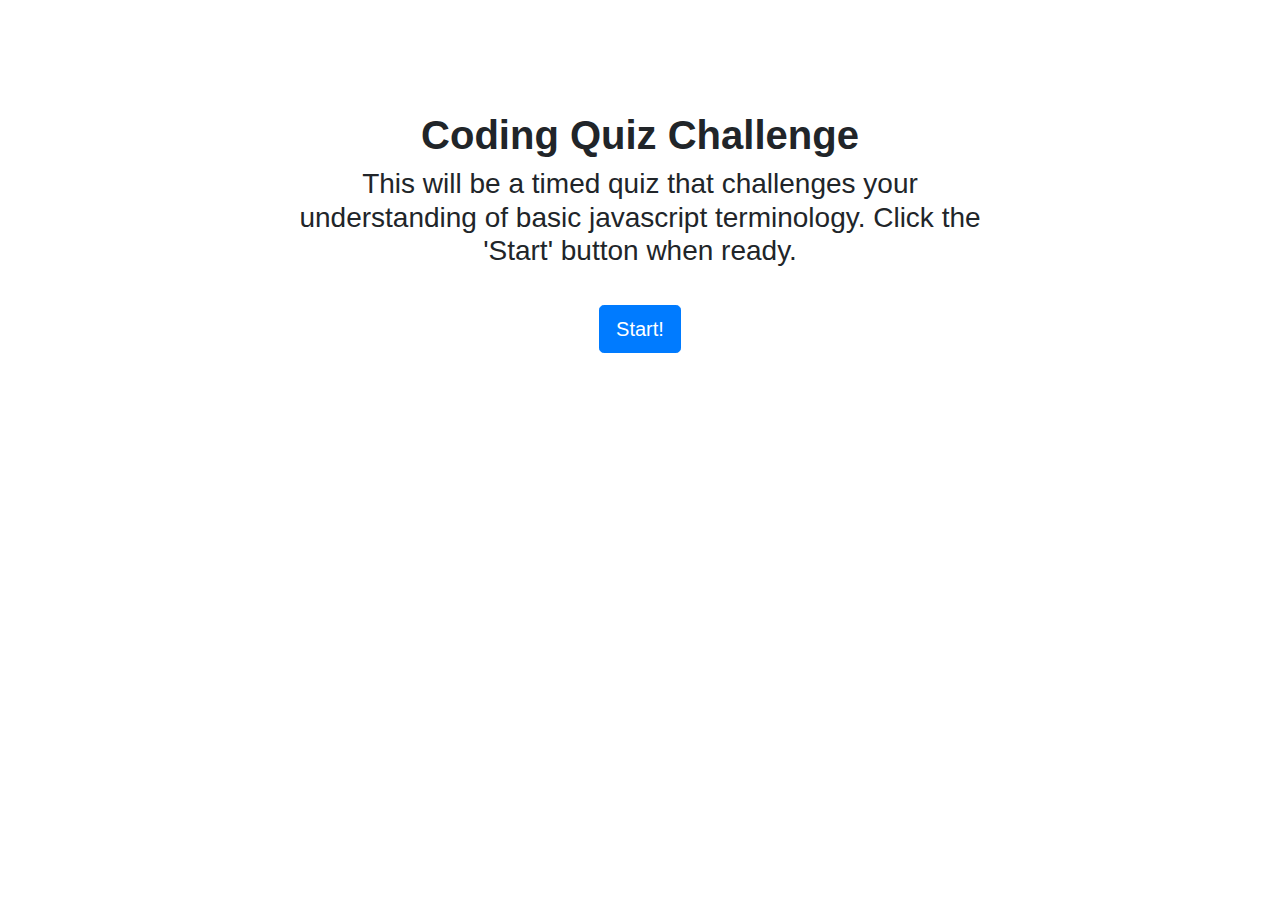
==== index.html @ 0ee85e82 "created basic layout for index.html intial setup, created script.js & style.css" ====
<!DOCTYPE html>

<head>
    <meta charset="utf-8">
    <meta http-equiv="X-UA-Compatible" content="IE=edge">
    <title>JS Coding Quiz</title>
    <meta name="description" content="">
    <meta name="viewport" content="width=device-width, initial-scale=1">
    <link rel="stylesheet" href="https://stackpath.bootstrapcdn.com/bootstrap/4.5.2/css/bootstrap.min.css"
        integrity="sha384-JcKb8q3iqJ61gNV9KGb8thSsNjpSL0n8PARn9HuZOnIxN0hoP+VmmDGMN5t9UJ0Z" crossorigin="anonymous">
    <link rel="stylesheet" href="./CSS/style.css">
</head>

<body>
    <div class="container">
        <div class="row">
            <div class="col-md-2">
            </div>
            <div class="col-md-8">
                <h1><strong>Coding Quiz Challenge</strong></h1>
                <h3>This will be a timed quiz that challenges your understanding of basic javascript terminology.
                    Click the 'Start' button when ready.</h3>
                <div class="start-button">
                    <button type="button" class="btn btn-primary btn-lg">Start!</button>
                </div>
            </div>
            <div class="col-md-2">
            </div>
        </div>
    </div>
    <script src="./script.js"></script>
</body>

</html>
---- CSS/style.css ----
.row {
padding-top: 10%;
}

h1 {
    text-align: center;
}

h3 {
text-align: center;
padding-bottom: 4%;
}

.start-button {
    text-align: center;
}
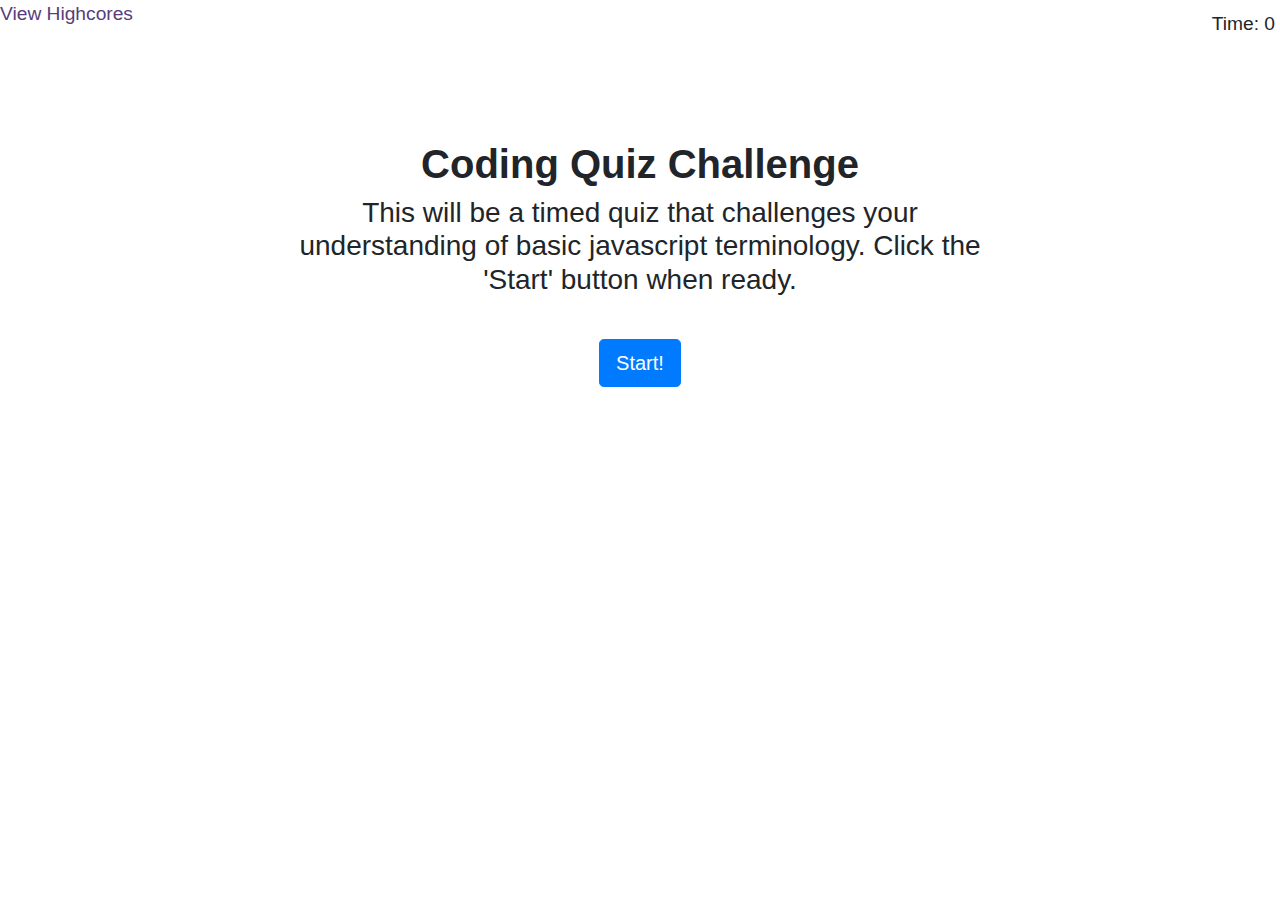
==== commit 21c83db8: "Completed quiz section, added highscores.html" ====
--- a/index.html
+++ b/index.html
@@ -12,19 +12,52 @@
 </head>
 
 <body>
+
+    <!--Nav Bar-->
+    <div>
+        <a href="./highscores.html">View Highcores</a>
+    </div>
+
+    <!--Timer area-->
+    <div class="timer">
+        Time:
+        <span id="time">
+            0
+        </span>
+    </div>
+
     <div class="container">
         <div class="row">
-            <div class="col-md-2">
-            </div>
-            <div class="col-md-8">
-                <h1><strong>Coding Quiz Challenge</strong></h1>
-                <h3>This will be a timed quiz that challenges your understanding of basic javascript terminology.
-                    Click the 'Start' button when ready.</h3>
-                <div class="start-button">
-                    <button type="button" class="btn btn-primary btn-lg">Start!</button>
+
+            <div class="col-md-8 offset-md-2 text-center">
+                <!---Start Container-->
+                <div id="startSection">
+                    <h1 id="q-block"><strong>Coding Quiz Challenge</strong></h1>
+                    <h3 id="a-block">This will be a timed quiz that challenges your understanding of basic javascript
+                        terminology.
+                        Click the 'Start' button when ready.</h3>
+                    <button id="start-button" type="button" class="btn btn-primary btn-lg">Start!</button>
                 </div>
-            </div>
-            <div class="col-md-2">
+                <!--Questions Cont-->
+                <div id="questions" class="hide">
+                    <h2 id="title"></h2>
+                    <div id="choices" class="choices"></div>
+                </div>
+
+                <!--Scores cont-->
+
+
+                <div id="end-screen" class="hide">
+                    <h2>All done!</h2>
+                    <p>Your final score is <span id="final-score"></span>.</p>
+                    <p>
+                        Enter initials: <input type="text" id="initials" max="3" />
+                        <button id="submit">Submit</button>
+                    </p>
+                </div>
+
+                <div id="feedback" class="feedback hide"></div>
+
             </div>
         </div>
     </div>
--- a/CSS/style.css
+++ b/CSS/style.css
@@ -1,16 +1,115 @@
 .row {
-padding-top: 10%;
+  padding-top: 10%;
 }
 
-h1 {
-    text-align: center;
+#clear {
+  text-align: center;
 }
 
 h3 {
-text-align: center;
-padding-bottom: 4%;
+  text-align: center;
+  padding-bottom: 4%;
 }
 
-.start-button {
-    text-align: center;
-}+.timer {
+  position: absolute;
+  top: 10px;
+  right: 5px;
+}
+
+#responseDiv {
+  text-align: center;
+  border-top: 1px;
+  font-style: italic;
+  padding-top: 10px;
+}
+
+p {
+  padding-left: 20%;
+  font-style: italic;
+}
+
+
+body {
+  font-family: Arial;
+  font-size: 120%;
+}
+
+a {
+  color: #563d7c;
+  text-decoration: none;
+  transition: color 0.1s;
+}
+
+a:hover {
+  color: #8570a5;
+}
+
+button {
+  display: inline-block;
+  margin: 5px;
+  cursor: pointer;
+  font-size: 100%;
+  background-color: #563d7c;
+  border-radius: 5px;
+  padding: 2px 10px;
+  color: white;
+  border: 0;
+  transition: background-color 0.1s;
+}
+
+button:hover {
+  background-color: #8570a5;
+}
+
+.choices button {
+  display: block;
+}
+
+input[type="text"] {
+  font-size: 100%;
+}
+
+ol {
+  padding-left: 0px;
+  max-height: 400px;
+  overflow: auto;
+}
+
+li {
+  padding: 5px;
+  list-style: decimal inside none;
+}
+
+li:nth-child(odd) {
+  background-color: #f3edfc;
+}
+
+.wrapper {
+  margin: 100px auto 0 auto;
+  max-width: 600px;
+}
+
+.hide {
+  display: none;
+}
+
+.start {
+  text-align: center;
+}
+
+.scores {
+  position: absolute;
+  top: 10px;
+  left: 10px;
+}
+
+.feedback {
+  font-style: italic;
+  font-size: 120%;
+  margin-top: 20px;
+  padding-top: 10px;
+  color: gray;
+  border-top: 2px solid #ccc;
+}
+
